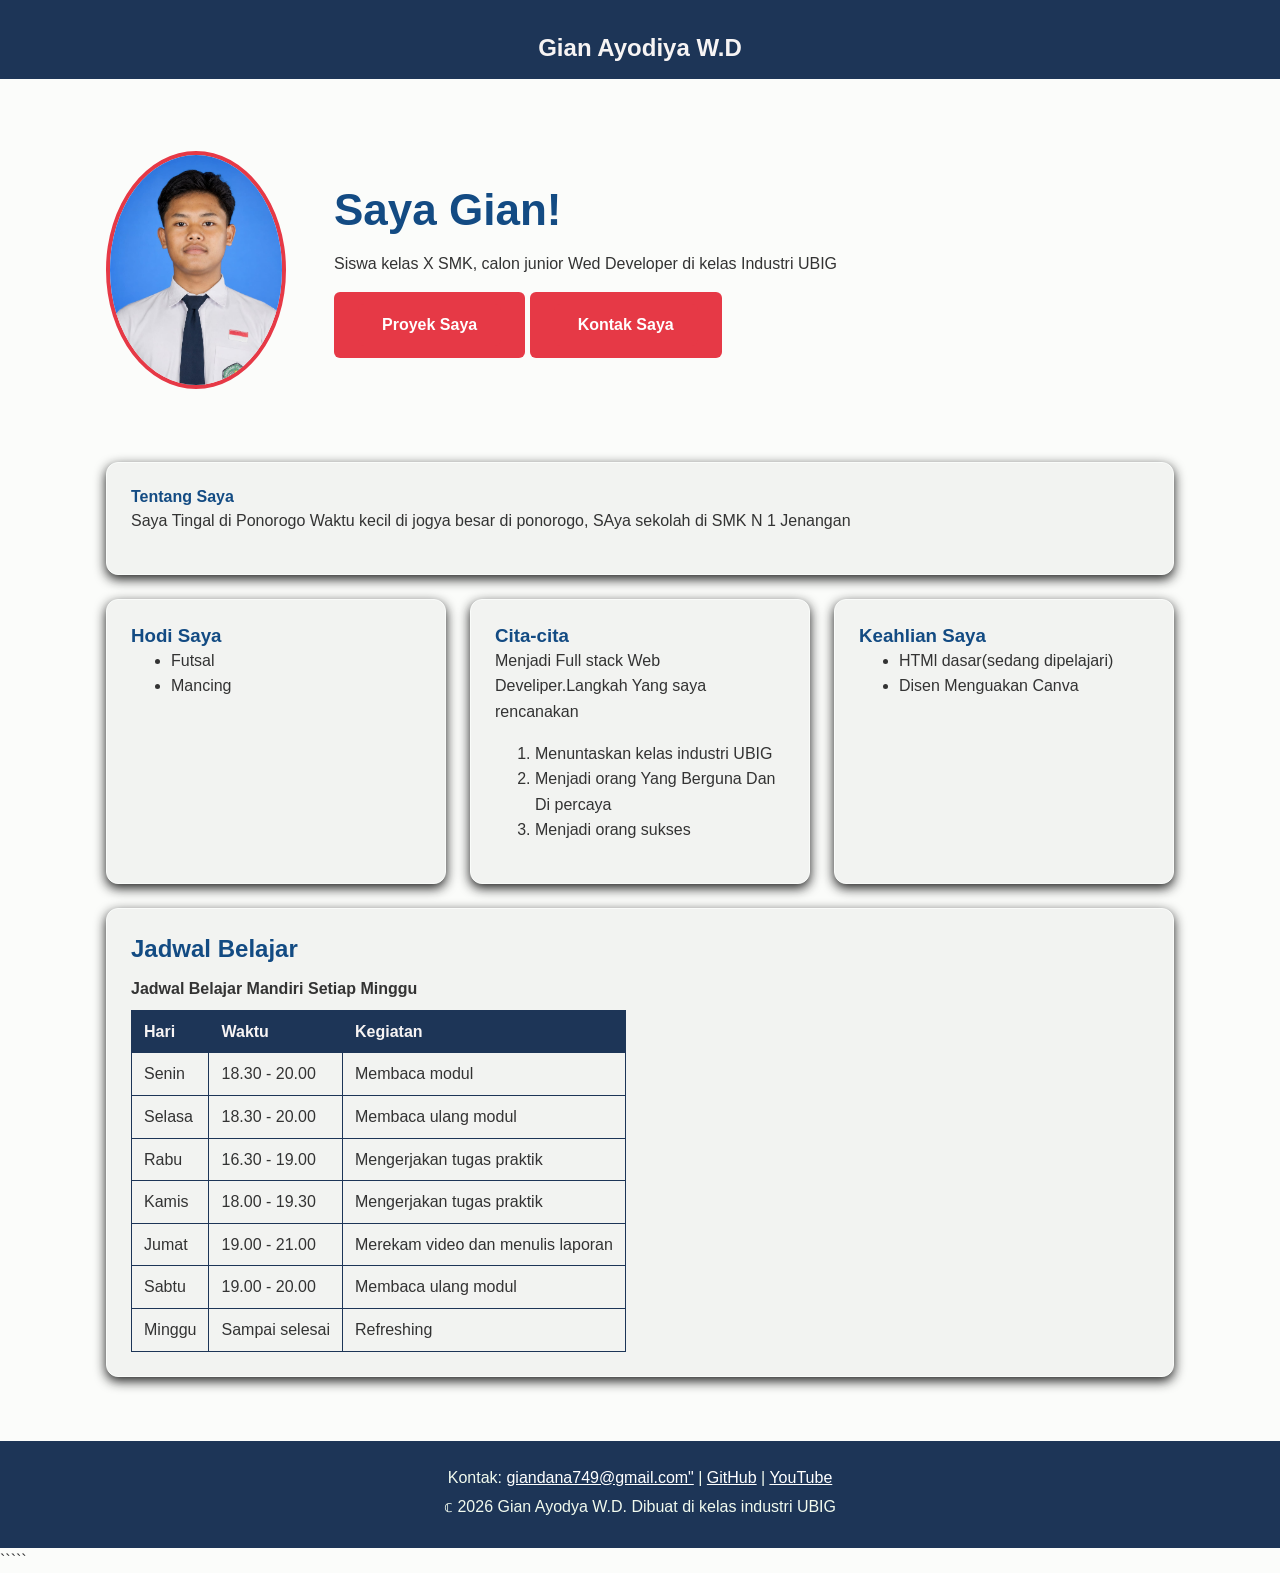
==== Modul 4 index.html @ 798b7f71 "feat: portofolio v1" ====
<!DOCTYPE html>
<html lang="en">
    <head>
        <meta charset="UFT-8">
        <meta name="viewport" content="width=device-width, initial-scale=1.0">
        <title>Tugas 3</title>
        <link rel="preconnect" href="https://fonts.gogleleapis.com">
        <link rel="preconnect" href="https://fonts.gstatic.com" crossorigin>
        <link href="https://fonts.gogleleapis.com/css2? family=Inter:wght@400;600&family=Poppins:wght@600;700&display=swap" rel="stylesheet">
        <link rel="stylesheet" href="css/style modul 4.css">
    </head>
    <body>
            
        <header>
            <div class="container navbar" style="text-align: center;">
            <h1>Gian Ayodiya W.D</h1>
            </div>
        </header>

        <section class="container">
        <main>
            <figure>
                   <section class="hero">
                    <img src="img/gian.jpeg" alt="Foto Profil Gian Ayodya" width="180">
                    <div>
                        <h2>Saya Gian!</h2>
                          <p>Siswa kelas X SMK, calon junior Wed Developer di kelas Industri UBIG</p>

                        <a href="Modul 4 proyek.html" class="tombol"><button>Proyek Saya</button></a>
                        <a href="Modul 4 kontak.html" class="tombol"><button>Kontak Saya</button></a>
                    </div>  
                    </section>  
            </figure>
            <br>
          
            <section>
                <section class="kartu">
                <h1>Tentang Saya</h1>
                <p>Saya Tingal di Ponorogo Waktu kecil di jogya besar di ponorogo, SAya sekolah di SMK N 1 Jenangan</p>
            </section>
            </section>
             
    <div class="daftar-kartu">            
    <section class="kartu">                      
    <h1>Hodi Saya</h1>
        <ul>
            <li>Futsal</li>
            <li>Mancing</li>
        </ul>
    </section>

    <section class="kartu">
        <h1>Cita-cita</h1>
            <p>Menjadi Full stack Web Develiper.Langkah Yang saya rencanakan</p>
            <ol>
                <li>Menuntaskan kelas industri UBIG</li>
                <li>Menjadi orang Yang Berguna Dan Di percaya</li>
                <li>Menjadi orang sukses</li>
            </ol>
    </section>

    <section class="kartu">
        <h1>Keahlian Saya</h1>
            <ul>
                <li>HTMl dasar(sedang dipelajari)</li>
                <li>Disen Menguakan Canva</li>
            </ul>
    </section>
    </div>

    <section class="kartu">    
    <h2>Jadwal Belajar</h2>
    <table>
        <caption>Jadwal Belajar Mandiri Setiap Minggu</caption>
    <thead>
        <tr>
            <th>Hari</th>
            <th>Waktu</th>
            <th>Kegiatan</th>
       </tr>

    </thead>
    <tbody>
                
        <tr>
            <td>Senin</td>
            <td>18.30 - 20.00</td>
            <td>Membaca modul</td>
        </tr>

        <tr>
            <td>Selasa</td>
            <td>18.30 - 20.00</td>
            <td>Membaca ulang modul</td>
        </tr>

         <tr>
            <td>Rabu</td>
            <td>16.30 - 19.00</td>
            <td>Mengerjakan tugas praktik </td>
        </tr>

        <tr>
            <td>Kamis</td>
            <td>18.00 - 19.30</td>
            <td>Mengerjakan tugas praktik</td>
        </tr>

        <tr>
            <td>Jumat</td>
            <td>19.00 - 21.00</td>
            <td>Merekam video dan menulis laporan</td>
        </tr>

        <tr>
            <td>Sabtu</td>
            <td>19.00 - 20.00</td>
            <td>Membaca ulang modul</td>
        </tr>

        <tr>
            <td>Minggu</td>
            <td>Sampai selesai</td>
            <td>Refreshing</td>
        </tr>
    </tbody>
    </table>
    </section>
</section>

<footer>
 <p>Kontak: 
            <a href="mailto:/giandana749@gmail.com">giandana749@gmail.com"</a> |
            <a href="https://github.com/" target="_blank">GitHub</a> |
            <a href="https://www.youtube.com/" target="_blank">YouTube</a></p>
            <p>&copf; 2026 Gian Ayodya W.D. Dibuat di kelas industri UBIG</p>
</p>    
</footer>

        </main>
    </body>
    
</html>`````
---- css/style modul 4.css ----
/* Reset */
* {
box-sizing: border-box;
margin: 0;
}

/* dasar halaman & warna huruf */
body {
 font-family: "Inter", Arial, sans-serif;
 font-size: 1rem;
 line-height: 1.6;
 color: #333333;
 background-color: #fbfcfa;
}
h1, h2, h3 {
 font-family: "Poppins", Arial, sans-serif;
 color: #134b83;
 line-height: 1.3;
}
h2 {
 margin-bottom: 0.75rem;
}
p, ul, ol {
 margin-bottom: 1rem;
}
a {
 color: #E63946;
}

/* hearder dan navbar dengan flexbox */
header {
  background-color: #1D3557;
  color: #faf6f6;
  padding: 2rem 1.5rem 1rem;
}
header h1 {
  color: #f7f4f4;
  font-size: 1.5rem;
}
.navbar {
    display: flex;
    justify-content: space-between;
    align-items: center;
    gap: 0.5rem;
}

/* aturan menu dengan flexbox */
nav ul {
    display: flex;
    gap: 0.25rem;
    padding: 0;
    margin: 0;
    list-style: none;
}

nav a {
    display: inline-block;
    padding: 0.5rem 0.7rem;
    border-radius: 6px;
    color: #FFFFFF;
    font-weight: 600;
    text-decoration: none;
}

/* kartu */
main { padding: 1.5rem; 
}

.kartu {
  background-color: #f2f3f1;
  padding: 1.5rem;
  margin-bottom: 1.5rem;
  border: 1px solid #fafcfa;
  border-radius: 12px;
  box-shadow: 0 4px 12px rgba(15, 15, 15, 0.945);
}

figure img {
  border: 4px solid #E63946;
  border-radius: 50%;
}

figcaption {
    font-size: 0.875rem;
    color: #494949f8;
    margin-bottom: 1rem;
}

/* table */
table {
border-collapse: collapse;
}
caption {
font-weight: 600;
text-align: left;
margin-bottom: 0.5rem;
}
th, td {
border: 1px solid #1D3557;
padding: 0.5rem 0.75rem;
text-align: left;
}
th {
background-color: #1D3557;
color: #f7f4f4;
}

/* footer */
footer {
 background-color: #1D3557;
 color: #F1FAEE;
 text-align: center;
 padding: 1.5rem;
}
footer p {
 margin-bottom: 0.25rem;
}
footer a {
 color: #FFFFFF;
}

/* Form */
label {
 font-weight: 600;
}
input, select, textarea {
 width: 22rem;
 padding: 0.6rem;
 margin-top: 0.25rem;
 border: 1px solid #faf6f6;
 border-radius: 6px;
 font-family: inherit;
 font-size: 1rem;
}
button {
 padding: 0.75rem 1.5rem;
 border: none;
 border-radius: 6px;
 background-color: #E63946;
 color: #FFFFFF;
 font-family: inherit;
 font-size: 1rem;
 font-weight: 600;
 cursor: pointer;
}

/* tambahan */

/* aturan daftar kartu */
.daftar-kartu {
    display: flex;
    flex-wrap: wrap;
    gap: 1.5rem;
    margin-bottom: 1.5rem;
}

.daftar-kartu .kartu {
    flex: 1 1 280px;
    margin-bottom: 0;
}

/* container */
.container {
   max-width: 1100px;
   margin: 0 auto;
   padding: 0 1rem;
}

main {
    padding: 1.5rem 0;
}

.hero {
   display: flex;
   flex-direction: column;
   align-items: center;
   gap: 1.5rem;
   padding: 1rem 0 2rem;
   text-align: center;
}

.hero img {
    border: 4px solid #E63946;
    border-radius: 50%;
}

.hero h2 {
    font-size: 2rem;
}

.tombol {
    display: inline-block;
    padding: 0.75rem 1.5rem;
    border-radius: 6px;
    background-color: #E63946;
    color: #FFFFFF;
    font-weight: 600;
    text-decoration: none;
}

/*  Tablet: lebar layar 768px ke atas */
@media (min-width: 768px) {
    .hero {
        flex-direction: row;
        padding: 2rem 0 3rem;
        text-align: left;
    }
    .kartu {
        padding: 1.5rem;
    }
}

/*  Laptop: lebar layar 1024px ke atas */
@media (min-width: 1024px) {
    main {
        padding: 2.5rem 0;
    }
    .hero {
        gap: 3rem;
    }
    .hero h2 {
       font-size: 2.75rem;
    }
}
.navbar {
    display: flex;
    justify-content: center;
}
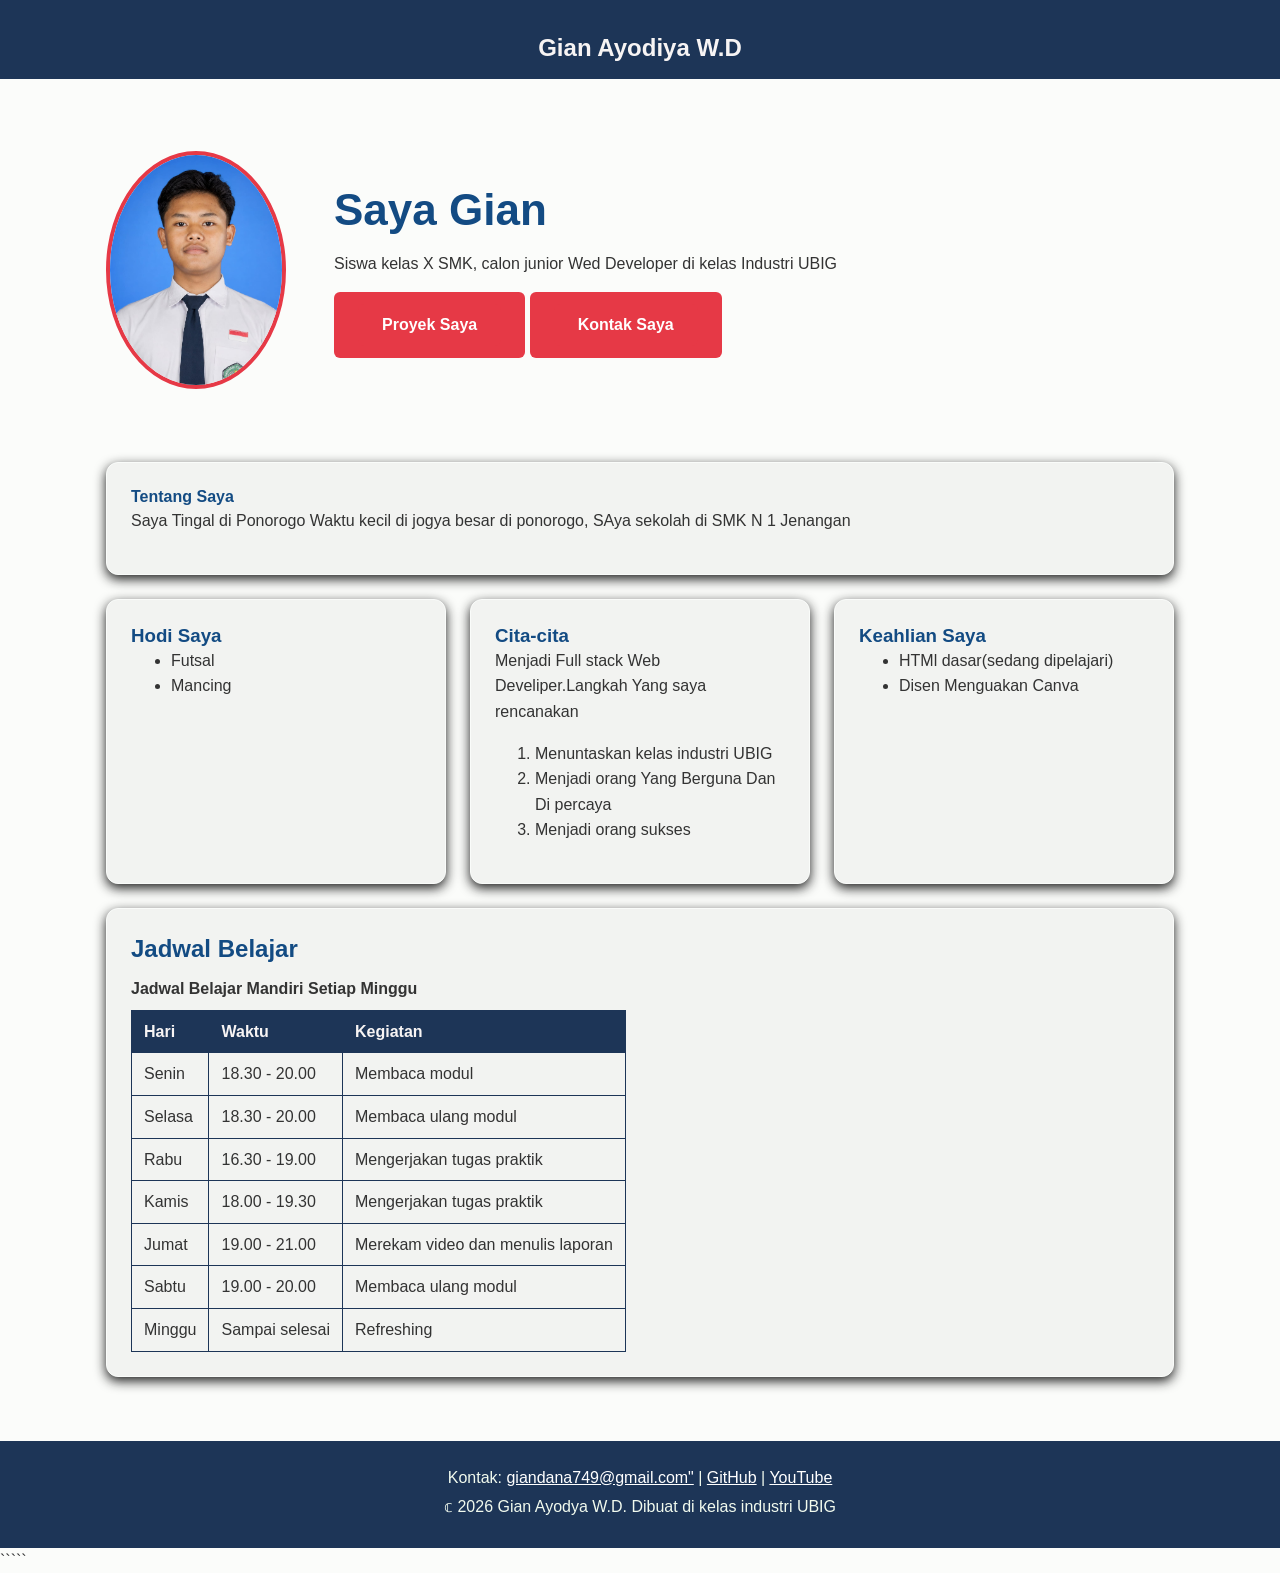
==== commit 7cd2b892: "feat:mengganti nama index" ====
--- a/Modul 4 index.html
+++ b/Modul 4 index.html
@@ -23,7 +23,7 @@
                    <section class="hero">
                     <img src="img/gian.jpeg" alt="Foto Profil Gian Ayodya" width="180">
                     <div>
-                        <h2>Saya Gian!</h2>
+                        <h2>Saya Gian</h2>
                           <p>Siswa kelas X SMK, calon junior Wed Developer di kelas Industri UBIG</p>
 
                         <a href="Modul 4 proyek.html" class="tombol"><button>Proyek Saya</button></a>
